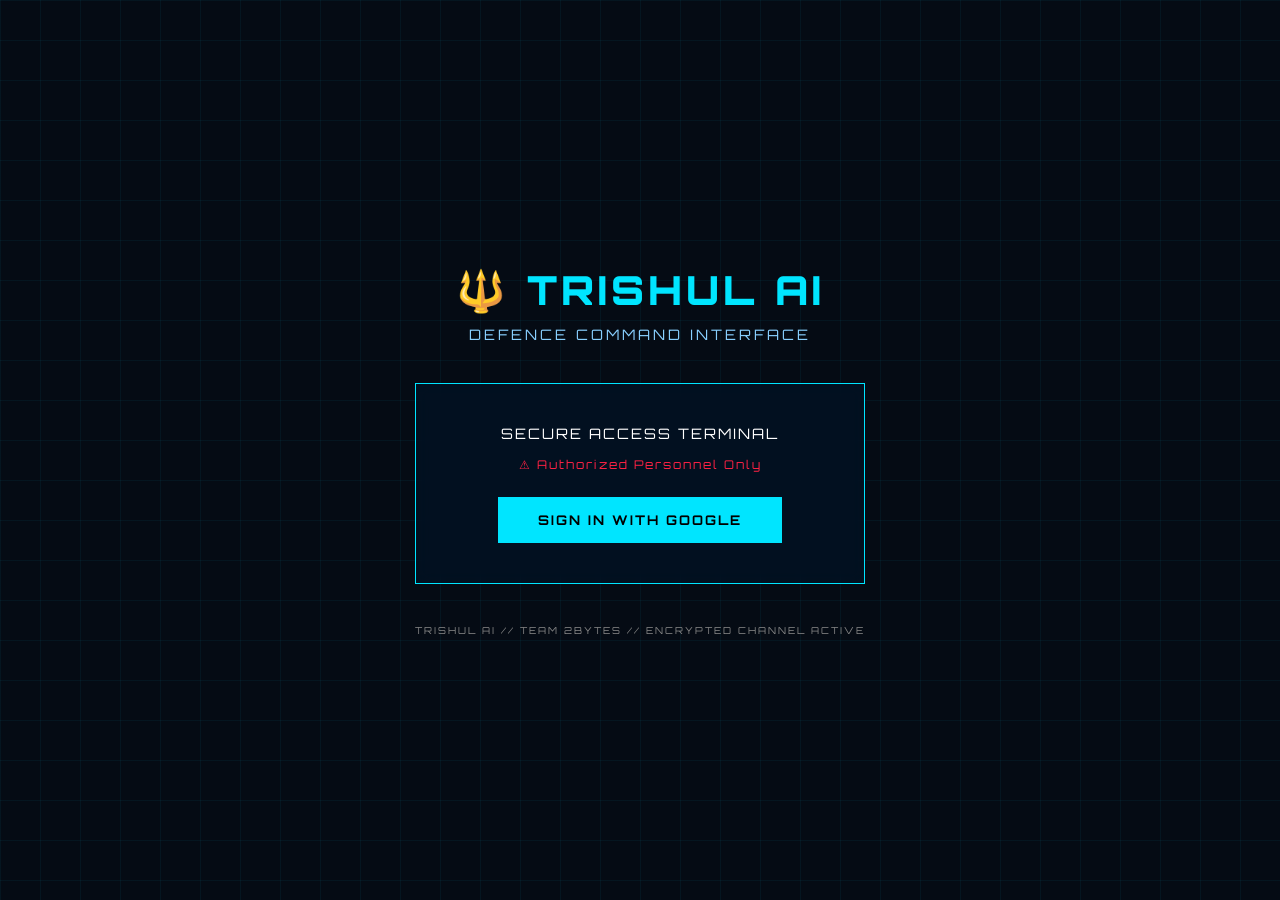
==== public/index.html @ df7bf871 "Initial commit - Trishul AI Defense Dashboard" ====
<!DOCTYPE html>
<html lang="en">
<head>
<meta charset="UTF-8">
<meta name="viewport" content="width=device-width, initial-scale=1.0">
<title>TRISHUL AI — Secure Access</title>

<link rel="stylesheet" href="login.css">
<link href="https://fonts.googleapis.com/css2?family=Orbitron:wght@400;600;700;900&family=Share+Tech+Mono&display=swap" rel="stylesheet">

<!-- Firebase SDK -->
<script defer src="/__/firebase/12.9.0/firebase-app-compat.js"></script>
<script defer src="/__/firebase/12.9.0/firebase-auth-compat.js"></script>
<script defer src="/__/firebase/init.js"></script>
<script defer src="login.js"></script>

</head>
<body>

<div class="background-grid"></div>

<div class="login-container">

  <div class="system-title">
    🔱 TRISHUL AI
  </div>

  <div class="system-sub">
    DEFENCE COMMAND INTERFACE
  </div>

  <div class="access-panel">
    <div class="panel-title">
      SECURE ACCESS TERMINAL
    </div>

    <div class="warning">
      ⚠ Authorized Personnel Only
    </div>

    <button id="loginBtn" class="login-btn">
      SIGN IN WITH GOOGLE
    </button>

  </div>

  <div class="footer">
    TRISHUL AI // TEAM 2BYTES // ENCRYPTED CHANNEL ACTIVE
  </div>

</div>

</body>
</html>
---- public/login.css ----
:root{
    --cyan:#00e5ff;
    --red:#ff2244;
    --bg:#050b14;
  }
  
  body{
    margin:0;
    background:var(--bg);
    font-family:'Orbitron',sans-serif;
    color:white;
    height:100vh;
    display:flex;
    align-items:center;
    justify-content:center;
    overflow:hidden;
  }
  
  /* Animated Grid Background */
  .background-grid{
    position:absolute;
    width:100%;
    height:100%;
    background:
      linear-gradient(rgba(0,229,255,0.05) 1px, transparent 1px),
      linear-gradient(90deg, rgba(0,229,255,0.05) 1px, transparent 1px);
    background-size:40px 40px;
    animation:moveGrid 10s linear infinite;
  }
  
  @keyframes moveGrid{
    from{background-position:0 0,0 0;}
    to{background-position:40px 40px,40px 40px;}
  }
  
  .login-container{
    position:relative;
    z-index:2;
    text-align:center;
  }
  
  .system-title{
    font-size:2.5rem;
    font-weight:900;
    color:var(--cyan);
    letter-spacing:4px;
  }
  
  .system-sub{
    margin-top:10px;
    font-size:0.9rem;
    letter-spacing:3px;
    color:#88cfff;
  }
  
  .access-panel{
    margin-top:40px;
    padding:40px;
    border:1px solid var(--cyan);
    background:rgba(0,20,40,0.6);
    backdrop-filter:blur(8px);
  }
  
  .panel-title{
    font-size:0.9rem;
    letter-spacing:2px;
    margin-bottom:15px;
  }
  
  .warning{
    color:var(--red);
    font-size:0.75rem;
    margin-bottom:25px;
    letter-spacing:2px;
  }
  
  .login-btn{
    padding:15px 40px;
    font-family:'Orbitron';
    font-weight:700;
    background:var(--cyan);
    border:none;
    cursor:pointer;
    letter-spacing:2px;
    transition:0.3s;
  }
  
  .login-btn:hover{
    background:white;
    color:black;
  }
  
  .footer{
    margin-top:40px;
    font-size:0.6rem;
    color:#888;
    letter-spacing:2px;
  }
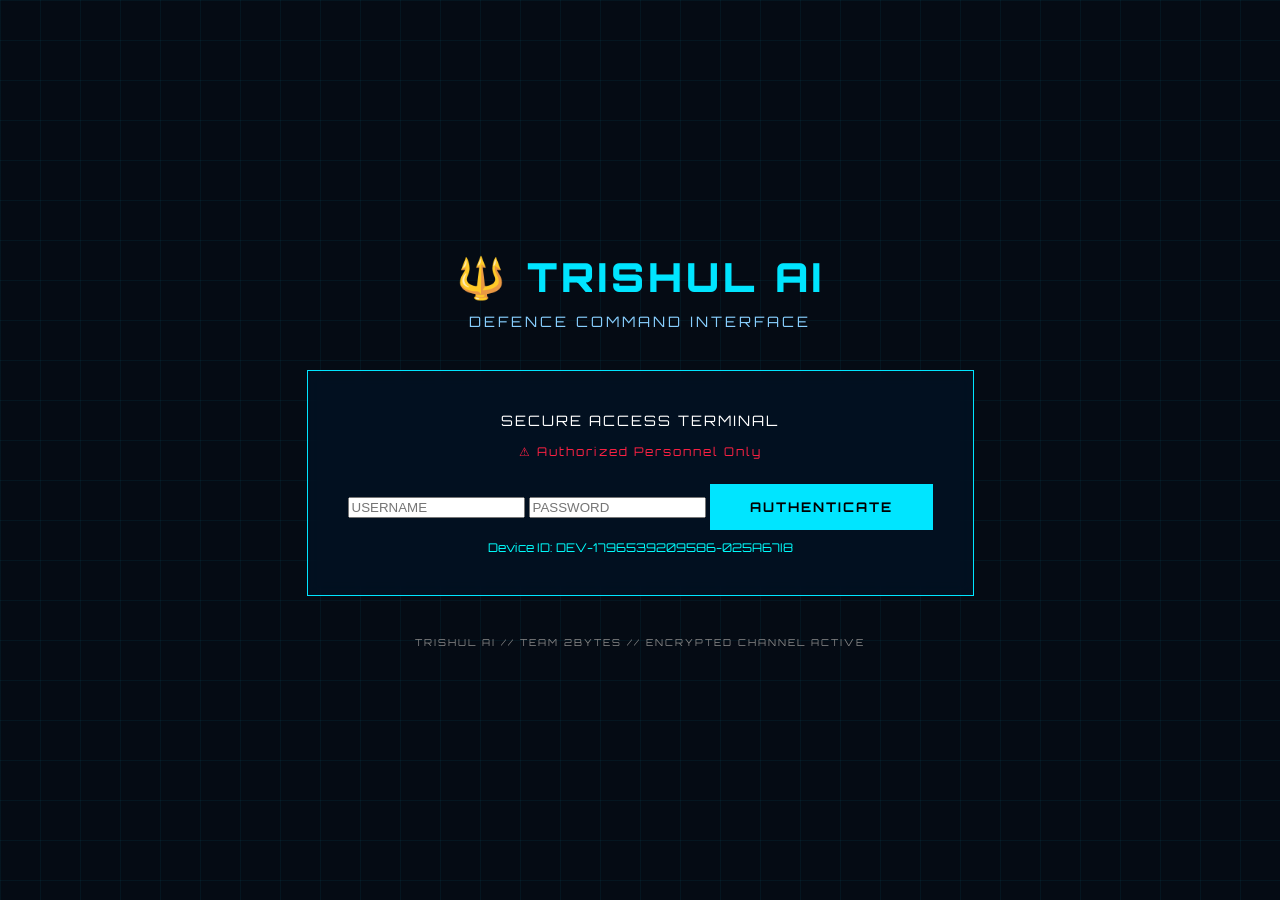
==== commit 64a185f2: "Initial commit for TRISHUL AI MVP" ====
--- a/public/index.html
+++ b/public/index.html
@@ -7,12 +7,6 @@
 
 <link rel="stylesheet" href="login.css">
 <link href="https://fonts.googleapis.com/css2?family=Orbitron:wght@400;600;700;900&family=Share+Tech+Mono&display=swap" rel="stylesheet">
-
-<!-- Firebase SDK -->
-<script defer src="/__/firebase/12.9.0/firebase-app-compat.js"></script>
-<script defer src="/__/firebase/12.9.0/firebase-auth-compat.js"></script>
-<script defer src="/__/firebase/init.js"></script>
-<script defer src="login.js"></script>
 
 </head>
 <body>
@@ -38,9 +32,34 @@
       ⚠ Authorized Personnel Only
     </div>
 
-    <button id="loginBtn" class="login-btn">
-      SIGN IN WITH GOOGLE
-    </button>
+    <!-- ✅ LOGIN FORM -->
+    <form id="login-form">
+
+      <input 
+        type="text" 
+        id="username" 
+        placeholder="USERNAME" 
+        required
+      >
+
+      <input 
+        type="password" 
+        id="password" 
+        placeholder="PASSWORD" 
+        required
+      >
+
+      <button type="submit" class="login-btn">
+        AUTHENTICATE
+      </button>
+
+    </form>
+
+    <!-- ✅ MESSAGE BOX -->
+    <div id="auth-message" class="auth-msg" style="display:none;"></div>
+
+    <!-- ✅ DEVICE INFO -->
+    <div id="device-info" style="margin-top:10px;font-size:12px;color:#0ff;"></div>
 
   </div>
 
@@ -50,5 +69,9 @@
 
 </div>
 
+<!-- ✅ IMPORTANT: LOAD SCRIPTS -->
+<script src="./auth.js"></script>
+<script src="./login.js"></script>
+
 </body>
 </html>
--- a/public/login.css
+++ b/public/login.css
@@ -1,98 +1,98 @@
 :root{
-    --cyan:#00e5ff;
-    --red:#ff2244;
-    --bg:#050b14;
-  }
-  
-  body{
-    margin:0;
-    background:var(--bg);
-    font-family:'Orbitron',sans-serif;
-    color:white;
-    height:100vh;
-    display:flex;
-    align-items:center;
-    justify-content:center;
-    overflow:hidden;
-  }
-  
-  /* Animated Grid Background */
-  .background-grid{
-    position:absolute;
-    width:100%;
-    height:100%;
-    background:
-      linear-gradient(rgba(0,229,255,0.05) 1px, transparent 1px),
-      linear-gradient(90deg, rgba(0,229,255,0.05) 1px, transparent 1px);
-    background-size:40px 40px;
-    animation:moveGrid 10s linear infinite;
-  }
-  
-  @keyframes moveGrid{
-    from{background-position:0 0,0 0;}
-    to{background-position:40px 40px,40px 40px;}
-  }
-  
-  .login-container{
-    position:relative;
-    z-index:2;
-    text-align:center;
-  }
-  
-  .system-title{
-    font-size:2.5rem;
-    font-weight:900;
-    color:var(--cyan);
-    letter-spacing:4px;
-  }
-  
-  .system-sub{
-    margin-top:10px;
-    font-size:0.9rem;
-    letter-spacing:3px;
-    color:#88cfff;
-  }
-  
-  .access-panel{
-    margin-top:40px;
-    padding:40px;
-    border:1px solid var(--cyan);
-    background:rgba(0,20,40,0.6);
-    backdrop-filter:blur(8px);
-  }
-  
-  .panel-title{
-    font-size:0.9rem;
-    letter-spacing:2px;
-    margin-bottom:15px;
-  }
-  
-  .warning{
-    color:var(--red);
-    font-size:0.75rem;
-    margin-bottom:25px;
-    letter-spacing:2px;
-  }
-  
-  .login-btn{
-    padding:15px 40px;
-    font-family:'Orbitron';
-    font-weight:700;
-    background:var(--cyan);
-    border:none;
-    cursor:pointer;
-    letter-spacing:2px;
-    transition:0.3s;
-  }
-  
-  .login-btn:hover{
-    background:white;
-    color:black;
-  }
-  
-  .footer{
-    margin-top:40px;
-    font-size:0.6rem;
-    color:#888;
-    letter-spacing:2px;
-  }+  --cyan:#00e5ff;
+  --red:#ff2244;
+  --bg:#050b14;
+}
+
+body{
+  margin:0;
+  background:var(--bg);
+  font-family:'Orbitron',sans-serif;
+  color:white;
+  height:100vh;
+  display:flex;
+  align-items:center;
+  justify-content:center;
+  overflow:hidden;
+}
+
+/* Animated Grid Background */
+.background-grid{
+  position:absolute;
+  width:100%;
+  height:100%;
+  background:
+    linear-gradient(rgba(0,229,255,0.05) 1px, transparent 1px),
+    linear-gradient(90deg, rgba(0,229,255,0.05) 1px, transparent 1px);
+  background-size:40px 40px;
+  animation:moveGrid 10s linear infinite;
+}
+
+@keyframes moveGrid{
+  from{background-position:0 0,0 0;}
+  to{background-position:40px 40px,40px 40px;}
+}
+
+.login-container{
+  position:relative;
+  z-index:2;
+  text-align:center;
+}
+
+.system-title{
+  font-size:2.5rem;
+  font-weight:900;
+  color:var(--cyan);
+  letter-spacing:4px;
+}
+
+.system-sub{
+  margin-top:10px;
+  font-size:0.9rem;
+  letter-spacing:3px;
+  color:#88cfff;
+}
+
+.access-panel{
+  margin-top:40px;
+  padding:40px;
+  border:1px solid var(--cyan);
+  background:rgba(0,20,40,0.6);
+  backdrop-filter:blur(8px);
+}
+
+.panel-title{
+  font-size:0.9rem;
+  letter-spacing:2px;
+  margin-bottom:15px;
+}
+
+.warning{
+  color:var(--red);
+  font-size:0.75rem;
+  margin-bottom:25px;
+  letter-spacing:2px;
+}
+
+.login-btn{
+  padding:15px 40px;
+  font-family:'Orbitron';
+  font-weight:700;
+  background:var(--cyan);
+  border:none;
+  cursor:pointer;
+  letter-spacing:2px;
+  transition:0.3s;
+}
+
+.login-btn:hover{
+  background:white;
+  color:black;
+}
+
+.footer{
+  margin-top:40px;
+  font-size:0.6rem;
+  color:#888;
+  letter-spacing:2px;
+}
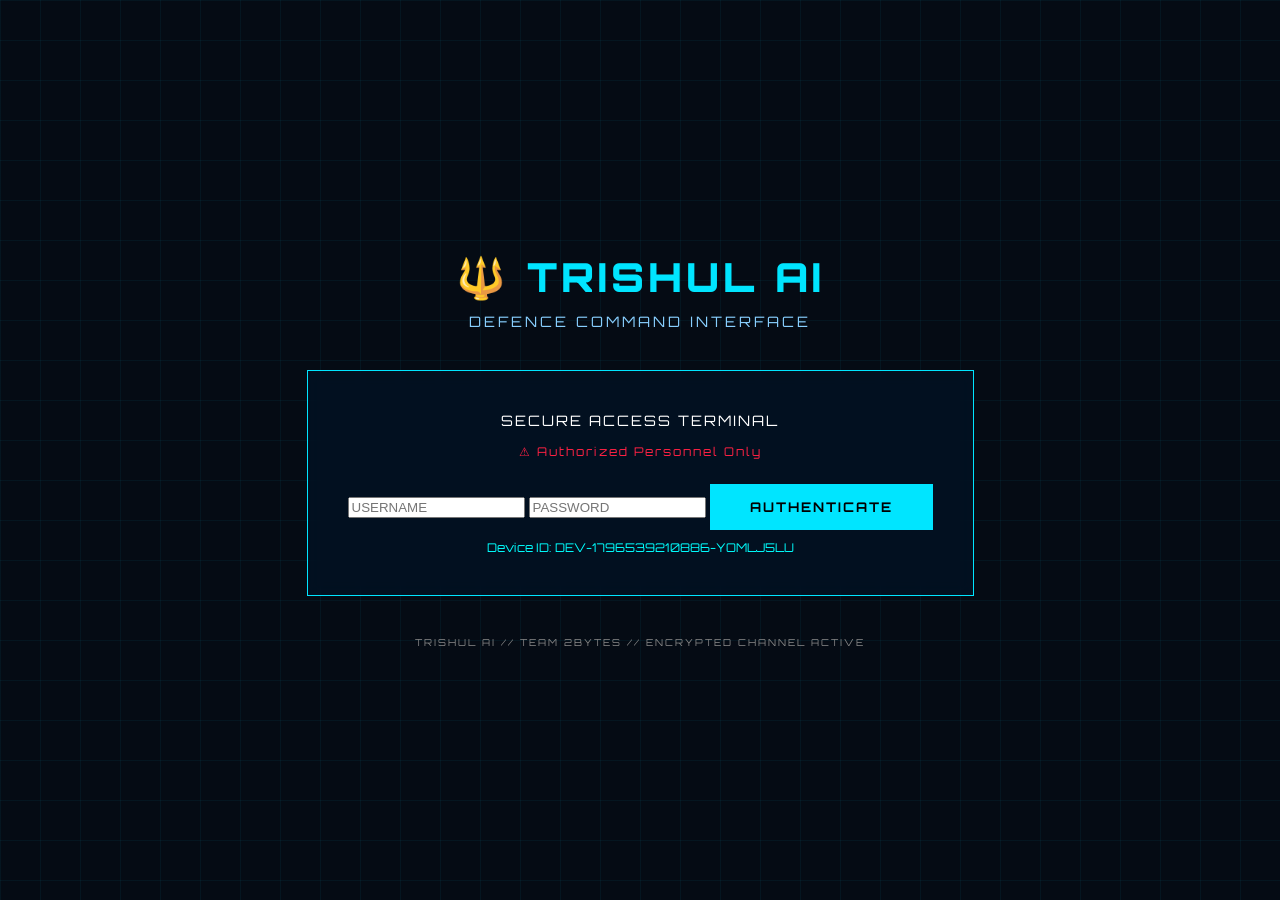
==== commit 084a9ca6: "Changes" ====
--- a/public/index.html
+++ b/public/index.html
@@ -32,7 +32,7 @@
       ⚠ Authorized Personnel Only
     </div>
 
-    <!-- ✅ LOGIN FORM -->
+    
     <form id="login-form">
 
       <input 
@@ -55,10 +55,10 @@
 
     </form>
 
-    <!-- ✅ MESSAGE BOX -->
+    
     <div id="auth-message" class="auth-msg" style="display:none;"></div>
 
-    <!-- ✅ DEVICE INFO -->
+    
     <div id="device-info" style="margin-top:10px;font-size:12px;color:#0ff;"></div>
 
   </div>
@@ -69,7 +69,7 @@
 
 </div>
 
-<!-- ✅ IMPORTANT: LOAD SCRIPTS -->
+
 <script src="./auth.js"></script>
 <script src="./login.js"></script>
 
--- a/public/login.css
+++ b/public/login.css
@@ -16,7 +16,7 @@
   overflow:hidden;
 }
 
-/* Animated Grid Background */
+
 .background-grid{
   position:absolute;
   width:100%;
